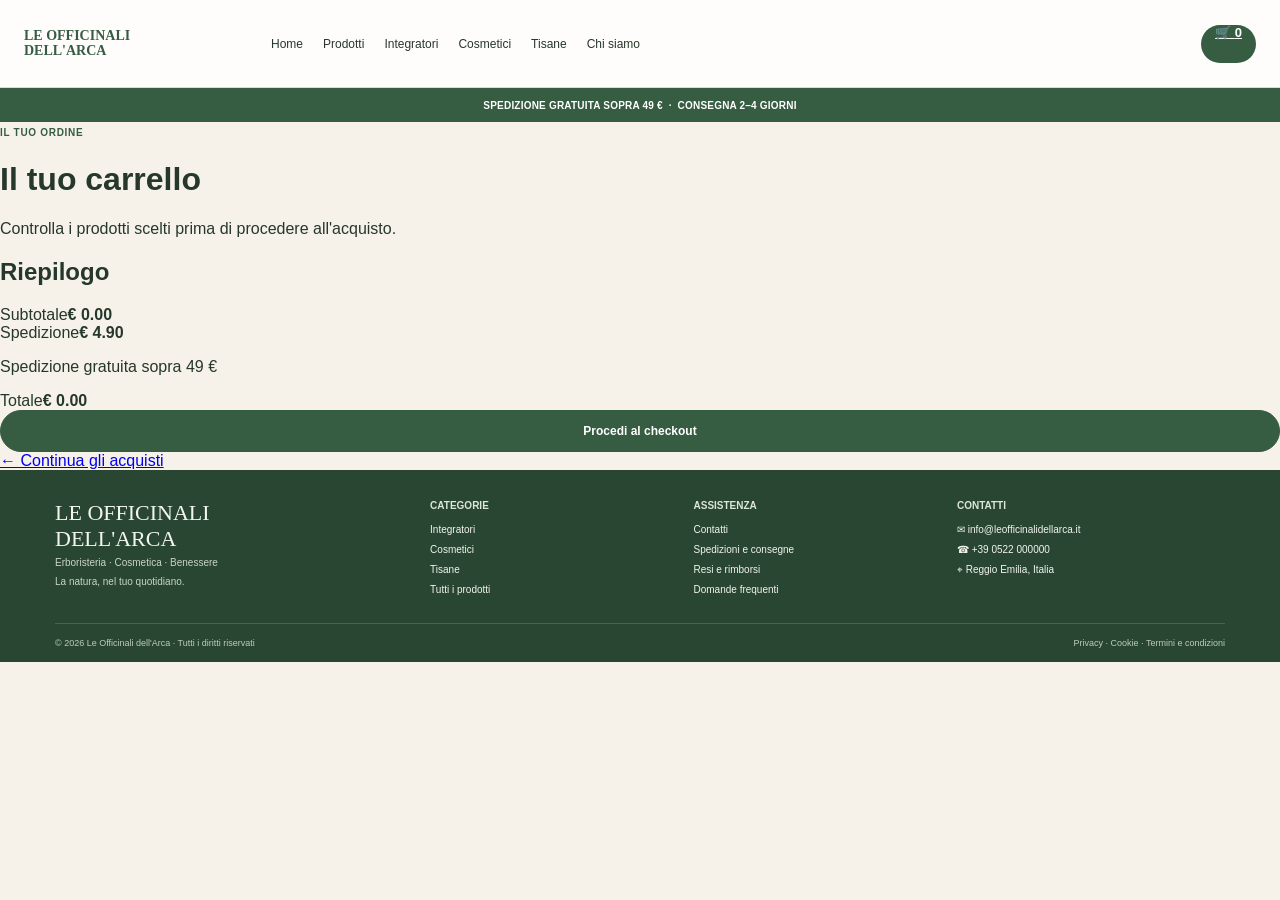
==== cart.html @ ec1d8c92 "Add files via upload" ====
<!DOCTYPE html>
<html lang="it">
<head>
<meta charset="UTF-8">
<meta name="viewport" content="width=device-width, initial-scale=1.0">
<title>Carrello | Le Officinali dell'Arca</title>
<link rel="stylesheet" href="css/style.css">
</head>
<body class="inner-page">
<header class="header">
  <a class="brand" href="index.html"><span>LE OFFICINALI<br>DELL'ARCA</span></a>
  <nav>
    <a href="index.html">Home</a><a href="index.html#prodotti">Prodotti</a>
    <a href="index.html#categorie">Integratori</a><a href="index.html#categorie">Cosmetici</a>
    <a href="index.html#categorie">Tisane</a><a href="index.html#chi-siamo">Chi siamo</a>
  </nav>
  <div class="header-actions">
    <a class="cart-btn" href="cart.html">🛒 <span id="cartCount">0</span></a>
  </div>
</header>
<div class="announcement">SPEDIZIONE GRATUITA SOPRA 49 € &nbsp;·&nbsp; CONSEGNA 2–4 GIORNI</div>

<main class="page-content">
  <div class="page-title">
    <span class="eyebrow">IL TUO ORDINE</span>
    <h1>Il tuo carrello</h1>
    <p>Controlla i prodotti scelti prima di procedere all'acquisto.</p>
  </div>

  <div class="cart-layout">
    <section class="cart-page-card">
      <div id="cartPageItems"></div>
      <div id="emptyCart" class="empty-state hidden">
        <div class="empty-icon">🛒</div>
        <h2>Il carrello è vuoto</h2>
        <p>Aggiungi qualche prodotto per iniziare il tuo ordine.</p>
        <a class="primary" href="index.html#prodotti">Scopri i prodotti</a>
      </div>
    </section>

    <aside class="summary-card">
      <h2>Riepilogo</h2>
      <div class="summary-line"><span>Subtotale</span><strong id="subtotal">€ 0.00</strong></div>
      <div class="summary-line"><span>Spedizione</span><strong id="shipping">€ 4.90</strong></div>
      <p class="free-shipping" id="freeShippingText">Spedizione gratuita sopra 49 €</p>
      <div class="summary-total"><span>Totale</span><strong id="cartTotal">€ 0.00</strong></div>
      <a id="checkoutLink" class="primary full" href="checkout.html">Procedi al checkout</a>
      <a class="continue-shopping" href="index.html#prodotti">← Continua gli acquisti</a>
    </aside>
  </div>
</main>

<footer>
  <div class="footer-main">
    <div class="footer-brand"><h3>LE OFFICINALI<br>DELL'ARCA</h3><span>Erboristeria · Cosmetica · Benessere</span><p>La natura, nel tuo quotidiano.</p></div>
    <div><h4>CATEGORIE</h4><a href="index.html#prodotti">Integratori</a><a href="index.html#prodotti">Cosmetici</a><a href="index.html#prodotti">Tisane</a><a href="index.html#prodotti">Tutti i prodotti</a></div>
    <div><h4>ASSISTENZA</h4><a>Contatti</a><a>Spedizioni e consegne</a><a>Resi e rimborsi</a><a>Domande frequenti</a></div>
    <div><h4>CONTATTI</h4><p>✉ info@leofficinalidellarca.it</p><p>☎ +39 0522 000000</p><p>⌖ Reggio Emilia, Italia</p></div>
  </div>
  <div class="footer-bottom"><span>© 2026 Le Officinali dell'Arca · Tutti i diritti riservati</span><span>Privacy · Cookie · Termini e condizioni</span></div>
</footer>
<script src="js/products.js"></script>
<script src="js/cart.js"></script>
</body>
</html>
---- css/style.css ----
*{box-sizing:border-box}html{scroll-behavior:smooth}body{margin:0;background:#F6F2E9;color:#26372B;font-family:"Segoe UI",Arial,sans-serif}.header{height:88px;background:#FFFDFC;border-bottom:1px solid #DDDCD3;display:flex;align-items:center;padding:0 24px;gap:18px;position:sticky;top:0;z-index:10}.brand{display:flex;align-items:center;text-decoration:none;color:#365C42;min-width:220px}.brand img{width:78px;height:58px;object-fit:contain}.brand span{font-family:Georgia,serif;font-weight:bold;font-size:14px;line-height:1.05}.header nav{display:flex;gap:2px;flex:1}.header nav a{padding:12px 9px;text-decoration:none;color:#26372B;font-size:12px;border-radius:8px}.header nav a:hover{background:#F0F2E8}.header-actions{display:flex;align-items:center;gap:5px}.header input{width:190px;height:36px;border:1px solid #DDDCD3;border-radius:8px;background:#FBFBF9;padding:0 12px}.icon-btn,.cart-btn{border:0;background:transparent;color:#365C42;height:38px;border-radius:20px;cursor:pointer;font-size:20px}.icon-btn:hover{background:#F0F2E8}.cart-btn{background:#365C42;color:white;padding:0 14px;font-size:13px;font-weight:bold}.announcement{height:34px;background:#365C42;color:#fff;display:flex;align-items:center;justify-content:center;font-size:10px;font-weight:700;letter-spacing:.2px}.hero{margin:18px;min-height:430px;background:#EEE5D4;display:grid;grid-template-columns:46% 54%;padding:32px 6.5%;gap:30px}.hero-copy{padding-top:10px}.eyebrow{font-size:10px;color:#365C42;font-weight:800;letter-spacing:.7px}.hero h1{font:52px/1.03 Georgia,serif;margin:10px 0 14px}.hero p{font-size:16px;color:#778078;line-height:1.5;max-width:500px}.hero-actions{display:flex;gap:10px;margin-top:20px}.primary,.secondary{display:inline-flex;align-items:center;justify-content:center;text-decoration:none;height:42px;padding:0 22px;border-radius:22px;font-size:12px;font-weight:bold;cursor:pointer}.primary{background:#365C42;color:#fff;border:1px solid #365C42}.secondary{background:transparent;color:#365C42;border:1px solid #365C42}.hero-panel{position:relative;height:370px;border-radius:28px;overflow:hidden;background:#DCE5D5}.botanical{position:absolute;inset:0;background:radial-gradient(circle at 20% 25%,#EEF2E5 0 15%,transparent 16%),radial-gradient(circle at 80% 30%,#C6D2B7 0 20%,transparent 21%),radial-gradient(circle at 40% 85%,#C8D5BB 0 22%,transparent 23%),linear-gradient(135deg,#DCE3CF,#C8D5BB);filter:saturate(.8)}.featured{position:absolute;width:285px;height:320px;background:#FFFDFC;border:1px solid #DDDCD3;border-radius:20px;right:11%;top:50%;transform:translateY(-50%);padding:10px;box-shadow:0 15px 35px #26372b18}.featured .product-art{height:205px;border-radius:14px;background:#F0F2E8;margin-bottom:10px}.featured strong,.featured b,.featured-label{display:block;margin:3px 6px}.featured-label{font-size:9px;color:#365C42;font-weight:bold}.featured strong{font-size:15px}.featured b{font-size:16px}.decor{position:absolute;color:#365C42}.d1{left:12%;top:14%;font-size:34px}.d2{left:12%;bottom:18%;font-size:24px}.product-art{position:relative;background:#EEF1E8}.product-art:before{content:"";position:absolute;left:50%;top:50%;transform:translate(-50%,-45%);width:95px;height:125px;background:#D2B06C;border-radius:18px 18px 30px 30px;box-shadow:0 12px 10px #26372b18}.art-dropper:after{content:"SIERO VISO";position:absolute;left:50%;top:53%;transform:translate(-50%,-50%);background:#F6F2E5;padding:12px 7px;font:13px Georgia,serif;color:#304A35}.section-box{background:#FFFDFC;border:1px solid #DDDCD3;border-radius:20px;margin:4px 50px;padding:13px 24px 18px}.section-box h2{font:16px Georgia,serif;margin:0 0 10px}.category-list{display:flex;gap:15px;flex-wrap:wrap}.category-list button{height:46px;min-width:145px;border:0;border-radius:23px;background:#F0F2E8;color:#365C42;font-weight:bold;cursor:pointer}.products-section{padding:16px 42px}.section-heading{display:flex;justify-content:space-between;align-items:end;padding:0 8px 8px}.section-heading h2{font:30px Georgia,serif;margin:0;display:inline}.section-heading span{font-size:11px;color:#778078;margin-left:15px}.text-btn{border:0;background:transparent;color:#365C42;cursor:pointer}.product-grid{display:grid;grid-template-columns:repeat(4,1fr);gap:12px}.product-card{background:#FFFDFC;border:1px solid #DDDCD3;border-radius:15px;padding:7px;overflow:hidden}.product-card .visual{height:132px;border-radius:11px;background:#F0F2E8;display:flex;align-items:center;justify-content:center;overflow:hidden}.mini-art{width:100px;height:110px;background:#C5A36C;border-radius:18px 18px 28px 28px;position:relative}.mini-art:after{content:"";position:absolute;background:#F3EBDD;left:15px;right:15px;top:35px;height:48px;border-radius:7px}.product-info{padding:8px 6px}.category{font-size:8px;color:#365C42;font-weight:bold}.product-name{font-size:14px;font-weight:bold;margin:4px 0}.desc{font-size:9px;color:#778078;min-height:28px}.rating{display:flex;justify-content:space-between;align-items:center;margin:5px 0;color:#B88A2B;font-size:10px}.rating span{color:#778078;font-size:8px}.price{color:#26372B;font-weight:bold}.add{width:100%;height:31px;border:0;border-radius:16px;background:#365C42;color:white;font-size:9px;font-weight:bold;cursor:pointer}.trust{margin:22px 50px 28px;background:#294632;border-radius:18px;padding:20px 35px;display:grid;grid-template-columns:repeat(4,1fr);gap:20px;color:white}.trust div{display:grid;grid-template-columns:28px 1fr;grid-template-rows:1fr 1fr;column-gap:10px}.trust i{grid-row:1/3;font-size:23px;font-style:normal}.trust strong{font-size:12px}.trust span{font-size:10px;color:#C9D5C7}.about{margin:0 50px 45px;background:#FFFDFC;border-radius:20px;padding:34px 40px}.about h2{font:28px Georgia,serif;color:#365C42;margin:10px 0}.about p{color:#778078;max-width:850px}footer{background:#294632;color:#F2F5EE}.footer-main{padding:30px 55px 22px;display:grid;grid-template-columns:1.5fr 1fr 1fr 1.2fr;gap:40px}.footer-brand h3{font:22px Georgia,serif;margin:0}.footer-main h4{font-size:10px;color:#DDE7D9;margin:0 0 10px}.footer-main a,.footer-main p{display:block;color:#F2F5EE;text-decoration:none;font-size:10px;line-height:1.7;margin:3px 0;cursor:pointer}.footer-brand span,.footer-brand p{font-size:10px;color:#C9D5C7}.footer-bottom{border-top:1px solid #49634F;margin:0 55px;padding:14px 0;display:flex;justify-content:space-between;font-size:9px;color:#BFCBBC}.modal{position:fixed;inset:0;background:#26372b66;z-index:30;display:flex;align-items:center;justify-content:center}.hidden{display:none}.modal-card{width:min(520px,90vw);max-height:80vh;overflow:auto;background:#FFFDFC;border-radius:20px;padding:28px;position:relative}.modal-card h2{font:28px Georgia,serif}.close{position:absolute;right:18px;top:12px;border:0;background:transparent;font-size:28px;cursor:pointer}.cart-row{display:flex;justify-content:space-between;padding:12px 0;border-bottom:1px solid #DDDCD3}.cart-total{display:flex;justify-content:space-between;margin:20px 0;font-size:18px}.full{width:100%}@media(max-width:1100px){.header nav{display:none}.product-grid{grid-template-columns:repeat(2,1fr)}.hero{grid-template-columns:1fr}.footer-main{grid-template-columns:repeat(2,1fr)}.trust{grid-template-columns:repeat(2,1fr)}}@media(max-width:650px){.header{padding:5px 10px}.brand{min-width:0}.brand span{display:none}.header-actions input{display:none}.hero{margin:8px;padding:28px 22px}.hero h1{font-size:42px}.hero-panel{height:330px}.featured{right:6%;width:240px}.section-box,.trust,.about{margin-left:12px;margin-right:12px}.products-section{padding:16px 12px}.product-grid{grid-template-columns:1fr}.trust{grid-template-columns:1fr}.footer-main{grid-template-columns:1fr;padding:30px 25px}.footer-bottom{margin:0 25px;display:block}.footer-bottom span{display:block;margin:5px 0}}
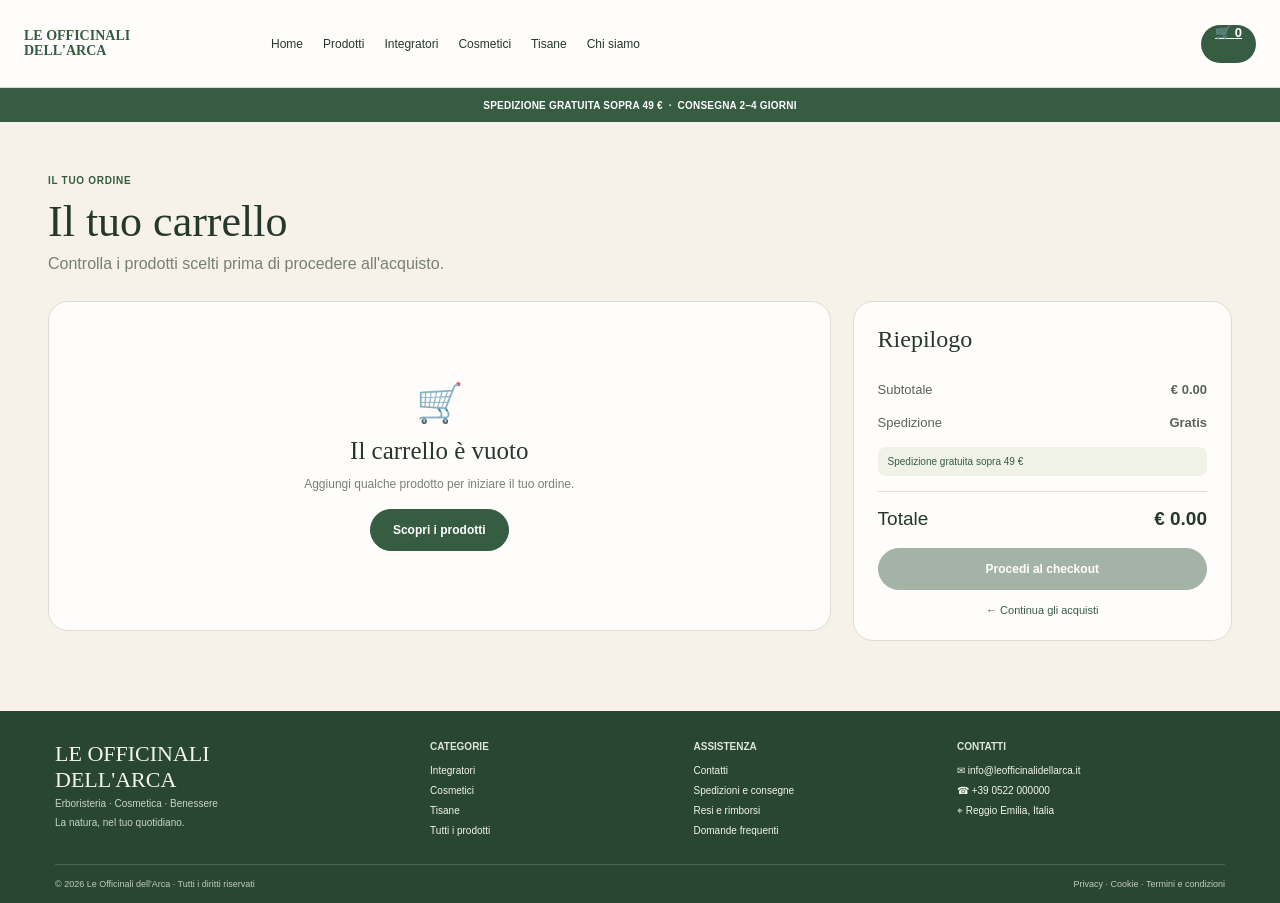
==== commit 17673a90: "Add files via upload" ====
--- a/cart.html
+++ b/cart.html
@@ -10,9 +10,9 @@
 <header class="header">
   <a class="brand" href="index.html"><span>LE OFFICINALI<br>DELL'ARCA</span></a>
   <nav>
-    <a href="index.html">Home</a><a href="index.html#prodotti">Prodotti</a>
-    <a href="index.html#categorie">Integratori</a><a href="index.html#categorie">Cosmetici</a>
-    <a href="index.html#categorie">Tisane</a><a href="index.html#chi-siamo">Chi siamo</a>
+    <a href="index.html">Home</a><a href="prodotti.html">Prodotti</a>
+    <a href="integratori.html">Integratori</a><a href="cosmetici.html">Cosmetici</a>
+    <a href="tisane.html">Tisane</a><a href="chi-siamo.html">Chi siamo</a>
   </nav>
   <div class="header-actions">
     <a class="cart-btn" href="cart.html">🛒 <span id="cartCount">0</span></a>
@@ -53,7 +53,7 @@
 <footer>
   <div class="footer-main">
     <div class="footer-brand"><h3>LE OFFICINALI<br>DELL'ARCA</h3><span>Erboristeria · Cosmetica · Benessere</span><p>La natura, nel tuo quotidiano.</p></div>
-    <div><h4>CATEGORIE</h4><a href="index.html#prodotti">Integratori</a><a href="index.html#prodotti">Cosmetici</a><a href="index.html#prodotti">Tisane</a><a href="index.html#prodotti">Tutti i prodotti</a></div>
+    <div><h4>CATEGORIE</h4><a href="integratori.html">Integratori</a><a href="cosmetici.html">Cosmetici</a><a href="tisane.html">Tisane</a><a href="prodotti.html">Tutti i prodotti</a></div>
     <div><h4>ASSISTENZA</h4><a>Contatti</a><a>Spedizioni e consegne</a><a>Resi e rimborsi</a><a>Domande frequenti</a></div>
     <div><h4>CONTATTI</h4><p>✉ info@leofficinalidellarca.it</p><p>☎ +39 0522 000000</p><p>⌖ Reggio Emilia, Italia</p></div>
   </div>
--- a/css/style.css
+++ b/css/style.css
@@ -1 +1,8 @@
 *{box-sizing:border-box}html{scroll-behavior:smooth}body{margin:0;background:#F6F2E9;color:#26372B;font-family:"Segoe UI",Arial,sans-serif}.header{height:88px;background:#FFFDFC;border-bottom:1px solid #DDDCD3;display:flex;align-items:center;padding:0 24px;gap:18px;position:sticky;top:0;z-index:10}.brand{display:flex;align-items:center;text-decoration:none;color:#365C42;min-width:220px}.brand img{width:78px;height:58px;object-fit:contain}.brand span{font-family:Georgia,serif;font-weight:bold;font-size:14px;line-height:1.05}.header nav{display:flex;gap:2px;flex:1}.header nav a{padding:12px 9px;text-decoration:none;color:#26372B;font-size:12px;border-radius:8px}.header nav a:hover{background:#F0F2E8}.header-actions{display:flex;align-items:center;gap:5px}.header input{width:190px;height:36px;border:1px solid #DDDCD3;border-radius:8px;background:#FBFBF9;padding:0 12px}.icon-btn,.cart-btn{border:0;background:transparent;color:#365C42;height:38px;border-radius:20px;cursor:pointer;font-size:20px}.icon-btn:hover{background:#F0F2E8}.cart-btn{background:#365C42;color:white;padding:0 14px;font-size:13px;font-weight:bold}.announcement{height:34px;background:#365C42;color:#fff;display:flex;align-items:center;justify-content:center;font-size:10px;font-weight:700;letter-spacing:.2px}.hero{margin:18px;min-height:430px;background:#EEE5D4;display:grid;grid-template-columns:46% 54%;padding:32px 6.5%;gap:30px}.hero-copy{padding-top:10px}.eyebrow{font-size:10px;color:#365C42;font-weight:800;letter-spacing:.7px}.hero h1{font:52px/1.03 Georgia,serif;margin:10px 0 14px}.hero p{font-size:16px;color:#778078;line-height:1.5;max-width:500px}.hero-actions{display:flex;gap:10px;margin-top:20px}.primary,.secondary{display:inline-flex;align-items:center;justify-content:center;text-decoration:none;height:42px;padding:0 22px;border-radius:22px;font-size:12px;font-weight:bold;cursor:pointer}.primary{background:#365C42;color:#fff;border:1px solid #365C42}.secondary{background:transparent;color:#365C42;border:1px solid #365C42}.hero-panel{position:relative;height:370px;border-radius:28px;overflow:hidden;background:#DCE5D5}.botanical{position:absolute;inset:0;background:radial-gradient(circle at 20% 25%,#EEF2E5 0 15%,transparent 16%),radial-gradient(circle at 80% 30%,#C6D2B7 0 20%,transparent 21%),radial-gradient(circle at 40% 85%,#C8D5BB 0 22%,transparent 23%),linear-gradient(135deg,#DCE3CF,#C8D5BB);filter:saturate(.8)}.featured{position:absolute;width:285px;height:320px;background:#FFFDFC;border:1px solid #DDDCD3;border-radius:20px;right:11%;top:50%;transform:translateY(-50%);padding:10px;box-shadow:0 15px 35px #26372b18}.featured .product-art{height:205px;border-radius:14px;background:#F0F2E8;margin-bottom:10px}.featured strong,.featured b,.featured-label{display:block;margin:3px 6px}.featured-label{font-size:9px;color:#365C42;font-weight:bold}.featured strong{font-size:15px}.featured b{font-size:16px}.decor{position:absolute;color:#365C42}.d1{left:12%;top:14%;font-size:34px}.d2{left:12%;bottom:18%;font-size:24px}.product-art{position:relative;background:#EEF1E8}.product-art:before{content:"";position:absolute;left:50%;top:50%;transform:translate(-50%,-45%);width:95px;height:125px;background:#D2B06C;border-radius:18px 18px 30px 30px;box-shadow:0 12px 10px #26372b18}.art-dropper:after{content:"SIERO VISO";position:absolute;left:50%;top:53%;transform:translate(-50%,-50%);background:#F6F2E5;padding:12px 7px;font:13px Georgia,serif;color:#304A35}.section-box{background:#FFFDFC;border:1px solid #DDDCD3;border-radius:20px;margin:4px 50px;padding:13px 24px 18px}.section-box h2{font:16px Georgia,serif;margin:0 0 10px}.category-list{display:flex;gap:15px;flex-wrap:wrap}.category-list button{height:46px;min-width:145px;border:0;border-radius:23px;background:#F0F2E8;color:#365C42;font-weight:bold;cursor:pointer}.products-section{padding:16px 42px}.section-heading{display:flex;justify-content:space-between;align-items:end;padding:0 8px 8px}.section-heading h2{font:30px Georgia,serif;margin:0;display:inline}.section-heading span{font-size:11px;color:#778078;margin-left:15px}.text-btn{border:0;background:transparent;color:#365C42;cursor:pointer}.product-grid{display:grid;grid-template-columns:repeat(4,1fr);gap:12px}.product-card{background:#FFFDFC;border:1px solid #DDDCD3;border-radius:15px;padding:7px;overflow:hidden}.product-card .visual{height:132px;border-radius:11px;background:#F0F2E8;display:flex;align-items:center;justify-content:center;overflow:hidden}.mini-art{width:100px;height:110px;background:#C5A36C;border-radius:18px 18px 28px 28px;position:relative}.mini-art:after{content:"";position:absolute;background:#F3EBDD;left:15px;right:15px;top:35px;height:48px;border-radius:7px}.product-info{padding:8px 6px}.category{font-size:8px;color:#365C42;font-weight:bold}.product-name{font-size:14px;font-weight:bold;margin:4px 0}.desc{font-size:9px;color:#778078;min-height:28px}.rating{display:flex;justify-content:space-between;align-items:center;margin:5px 0;color:#B88A2B;font-size:10px}.rating span{color:#778078;font-size:8px}.price{color:#26372B;font-weight:bold}.add{width:100%;height:31px;border:0;border-radius:16px;background:#365C42;color:white;font-size:9px;font-weight:bold;cursor:pointer}.trust{margin:22px 50px 28px;background:#294632;border-radius:18px;padding:20px 35px;display:grid;grid-template-columns:repeat(4,1fr);gap:20px;color:white}.trust div{display:grid;grid-template-columns:28px 1fr;grid-template-rows:1fr 1fr;column-gap:10px}.trust i{grid-row:1/3;font-size:23px;font-style:normal}.trust strong{font-size:12px}.trust span{font-size:10px;color:#C9D5C7}.about{margin:0 50px 45px;background:#FFFDFC;border-radius:20px;padding:34px 40px}.about h2{font:28px Georgia,serif;color:#365C42;margin:10px 0}.about p{color:#778078;max-width:850px}footer{background:#294632;color:#F2F5EE}.footer-main{padding:30px 55px 22px;display:grid;grid-template-columns:1.5fr 1fr 1fr 1.2fr;gap:40px}.footer-brand h3{font:22px Georgia,serif;margin:0}.footer-main h4{font-size:10px;color:#DDE7D9;margin:0 0 10px}.footer-main a,.footer-main p{display:block;color:#F2F5EE;text-decoration:none;font-size:10px;line-height:1.7;margin:3px 0;cursor:pointer}.footer-brand span,.footer-brand p{font-size:10px;color:#C9D5C7}.footer-bottom{border-top:1px solid #49634F;margin:0 55px;padding:14px 0;display:flex;justify-content:space-between;font-size:9px;color:#BFCBBC}.modal{position:fixed;inset:0;background:#26372b66;z-index:30;display:flex;align-items:center;justify-content:center}.hidden{display:none}.modal-card{width:min(520px,90vw);max-height:80vh;overflow:auto;background:#FFFDFC;border-radius:20px;padding:28px;position:relative}.modal-card h2{font:28px Georgia,serif}.close{position:absolute;right:18px;top:12px;border:0;background:transparent;font-size:28px;cursor:pointer}.cart-row{display:flex;justify-content:space-between;padding:12px 0;border-bottom:1px solid #DDDCD3}.cart-total{display:flex;justify-content:space-between;margin:20px 0;font-size:18px}.full{width:100%}@media(max-width:1100px){.header nav{display:none}.product-grid{grid-template-columns:repeat(2,1fr)}.hero{grid-template-columns:1fr}.footer-main{grid-template-columns:repeat(2,1fr)}.trust{grid-template-columns:repeat(2,1fr)}}@media(max-width:650px){.header{padding:5px 10px}.brand{min-width:0}.brand span{display:none}.header-actions input{display:none}.hero{margin:8px;padding:28px 22px}.hero h1{font-size:42px}.hero-panel{height:330px}.featured{right:6%;width:240px}.section-box,.trust,.about{margin-left:12px;margin-right:12px}.products-section{padding:16px 12px}.product-grid{grid-template-columns:1fr}.trust{grid-template-columns:1fr}.footer-main{grid-template-columns:1fr;padding:30px 25px}.footer-bottom{margin:0 25px;display:block}.footer-bottom span{display:block;margin:5px 0}}
+
+/* Pagine carrello e checkout */
+.inner-page{background:#F6F2E9;min-height:100vh}.page-content{max-width:1240px;margin:0 auto;padding:48px 28px 70px}.page-title{margin-bottom:28px}.page-title h1{font:44px Georgia,serif;margin:8px 0}.page-title p{color:#778078;margin:0;max-width:720px}.cart-layout,.checkout-layout{display:grid;grid-template-columns:minmax(0,1.65fr) minmax(300px,.8fr);gap:22px;align-items:start}.cart-page-card,.checkout-card,.summary-card{background:#FFFDFC;border:1px solid #DDDCD3;border-radius:20px;padding:24px}.cart-page-row{display:grid;grid-template-columns:105px minmax(180px,1fr) auto auto auto;gap:18px;align-items:center;padding:16px 0;border-bottom:1px solid #DDDCD3}.cart-page-row:last-child{border-bottom:0}.cart-product-art{height:105px;border-radius:14px;background:#F0F2E8;display:flex;align-items:center;justify-content:center}.cart-product-art .mini-art{transform:scale(.72)}.cart-product-info h3{margin:4px 0;font-size:17px}.cart-product-info p{font-size:11px;color:#778078;margin:4px 0 8px}.quantity-control{display:flex;align-items:center;border:1px solid #DDDCD3;border-radius:18px;overflow:hidden}.quantity-control button{width:32px;height:32px;border:0;background:#F0F2E8;color:#365C42;font-size:18px;cursor:pointer}.quantity-control span{width:34px;text-align:center;font-size:12px}.row-total{font-size:14px;white-space:nowrap}.remove-item{border:0;background:transparent;color:#8B6D66;font-size:23px;cursor:pointer}.summary-card{position:sticky;top:110px}.summary-card h2{font:24px Georgia,serif;margin:0 0 20px}.summary-line{display:flex;justify-content:space-between;padding:9px 0;color:#59645C;font-size:13px}.free-shipping{font-size:10px;color:#365C42;background:#F0F2E8;border-radius:8px;padding:9px 10px;margin:8px 0 15px}.summary-total{display:flex;justify-content:space-between;border-top:1px solid #DDDCD3;padding-top:16px;margin:10px 0 18px;font-size:19px}.continue-shopping{display:block;text-align:center;color:#365C42;text-decoration:none;font-size:11px;margin-top:14px}.empty-state{text-align:center;padding:55px 20px}.empty-icon{font-size:38px}.empty-state h2{font:25px Georgia,serif;margin:12px 0 6px}.empty-state p{color:#778078;font-size:12px;margin-bottom:18px}.disabled{opacity:.45;pointer-events:none}.form-section{padding-bottom:24px;margin-bottom:24px;border-bottom:1px solid #DDDCD3}.form-section h2{font:20px Georgia,serif;margin:0 0 16px}.form-grid{display:grid;grid-template-columns:1fr 1fr;gap:14px}.form-grid label{font-size:11px;color:#59645C;font-weight:600}.form-grid label.wide{grid-column:1/-1}.form-grid input{display:block;width:100%;height:43px;margin-top:6px;border:1px solid #DDDCD3;border-radius:10px;background:#FBFBF9;padding:0 12px;color:#26372B;outline:none}.form-grid input:focus{border-color:#365C42;box-shadow:0 0 0 3px #365C4212}.payment-demo{display:flex;gap:14px;align-items:flex-start;background:#F0F2E8;border-radius:12px;padding:14px}.payment-demo>span{font-size:25px}.payment-demo strong{font-size:13px}.payment-demo p{font-size:10px;color:#778078;margin:5px 0 0;line-height:1.5}.checkbox-label{display:flex;align-items:center;gap:8px;font-size:11px;color:#59645C;margin-bottom:18px}.checkout-submit{border:0;font-family:inherit}.checkout-item{display:flex;justify-content:space-between;gap:12px;padding:9px 0;border-bottom:1px solid #DDDCD3;font-size:11px}.muted{font-size:11px;color:#778078;line-height:1.5}.muted a{color:#365C42}.summary-card .full{width:100%}@media(max-width:900px){.cart-layout,.checkout-layout{grid-template-columns:1fr}.summary-card{position:static}.cart-page-row{grid-template-columns:85px 1fr auto;gap:12px}.quantity-control{grid-column:2}.row-total{grid-column:3;grid-row:2}.remove-item{grid-column:3;grid-row:1}.cart-product-art{height:85px}}@media(max-width:600px){.page-content{padding:30px 12px 50px}.page-title h1{font-size:36px}.cart-page-card,.checkout-card,.summary-card{padding:17px}.cart-page-row{grid-template-columns:70px 1fr auto}.cart-product-art{height:70px}.cart-product-art .mini-art{transform:scale(.52)}.cart-product-info h3{font-size:14px}.cart-product-info p{font-size:9px}.quantity-control{grid-column:2;grid-row:2}.row-total{grid-column:3;grid-row:2}.form-grid{grid-template-columns:1fr}.form-grid label.wide{grid-column:auto}}
+
+/* Pagine categorie e Chi siamo */
+.header nav a.active{color:#365C42;font-weight:700;background:#F0F2E8;border-radius:8px;padding:10px 12px}
+.category-page .page-content{padding-bottom:80px}.category-grid{margin-top:8px}.category-page .product-card{min-height:100%}.added-message{position:fixed;right:28px;bottom:28px;background:#294632;color:#fff;padding:12px 18px;border-radius:12px;font-size:12px;box-shadow:0 10px 30px #26372b22;transform:translateY(20px);opacity:0;pointer-events:none;transition:.25s;z-index:50}.added-message.show{transform:translateY(0);opacity:1}.about-hero{display:grid;grid-template-columns:1.3fr .8fr;gap:28px;align-items:stretch;background:#FFFDFC;border:1px solid #DDDCD3;border-radius:22px;padding:42px;margin-bottom:24px}.about-hero h1{font:52px Georgia,serif;color:#365C42;line-height:1.03;margin:12px 0 18px}.about-hero p{color:#778078;max-width:650px;line-height:1.7}.about-art{min-height:320px;border-radius:18px;background:linear-gradient(145deg,#DCE5D5,#C8D5BB);display:flex;align-items:center;justify-content:center;flex-direction:column;color:#365C42;text-align:center}.about-art span{font-size:72px}.about-art strong{font:28px Georgia,serif}.about-story{display:grid;grid-template-columns:1fr 1.3fr;gap:35px;background:#F0F2E8;border-radius:20px;padding:35px 40px;margin-bottom:24px}.about-story h2{font:30px Georgia,serif;color:#365C42;margin:10px 0}.about-story p{color:#59645C;line-height:1.8;margin:0}.about-trust{margin:0}.about-page .page-content{padding-top:45px}@media(max-width:800px){.about-hero,.about-story{grid-template-columns:1fr}.about-hero h1{font-size:42px}.about-art{min-height:230px}}
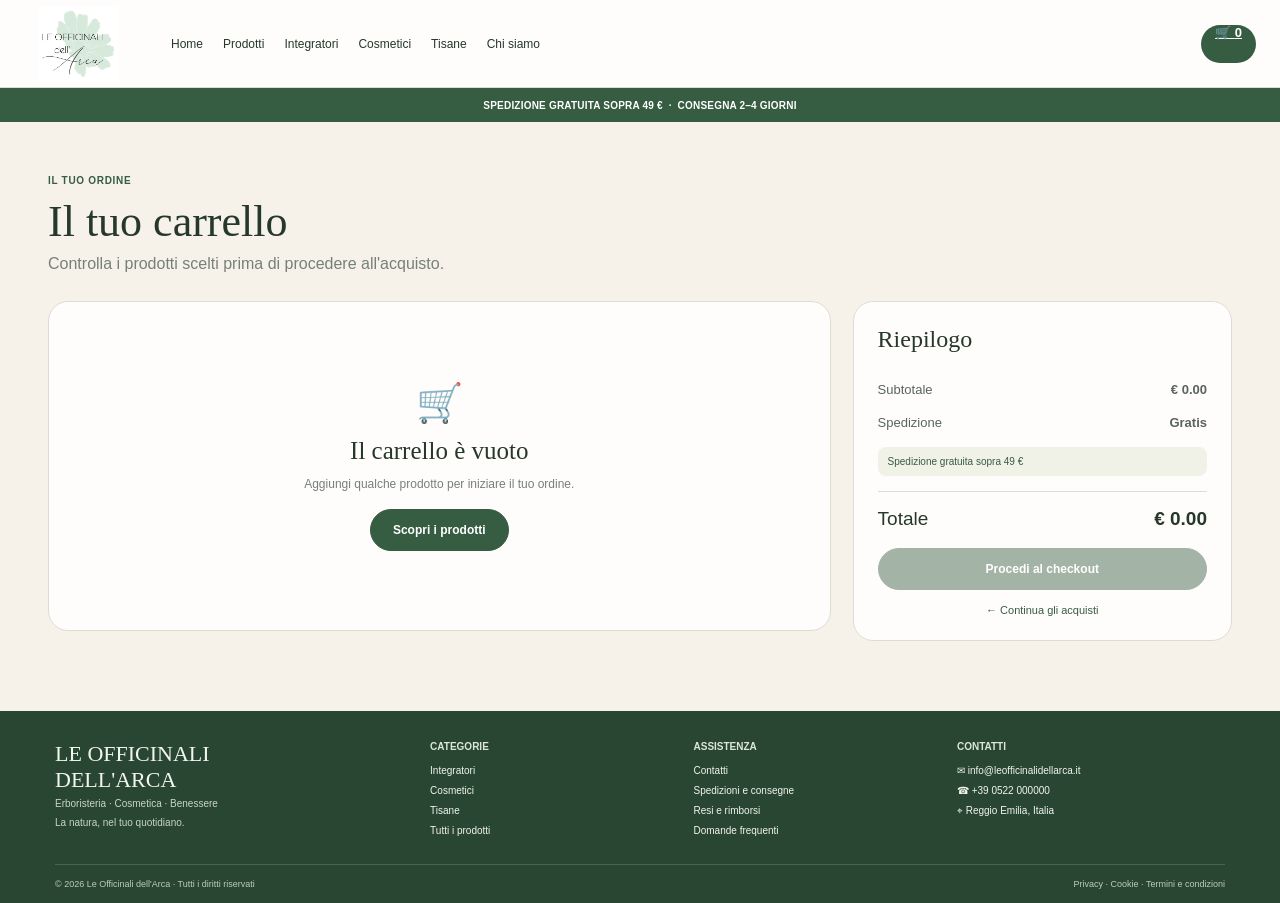
==== commit bb5b0ced: "Add files via upload" ====
--- a/cart.html
+++ b/cart.html
@@ -5,10 +5,11 @@
 <meta name="viewport" content="width=device-width, initial-scale=1.0">
 <title>Carrello | Le Officinali dell'Arca</title>
 <link rel="stylesheet" href="css/style.css">
+<link rel="icon" type="image/png" href="assets/logo.png">
 </head>
 <body class="inner-page">
 <header class="header">
-  <a class="brand" href="index.html"><span>LE OFFICINALI<br>DELL'ARCA</span></a>
+  <a class="brand" href="index.html"><img src="assets/logo.png" alt="Le Officinali dell'Arca"></a>
   <nav>
     <a href="index.html">Home</a><a href="prodotti.html">Prodotti</a>
     <a href="integratori.html">Integratori</a><a href="cosmetici.html">Cosmetici</a>
--- a/css/style.css
+++ b/css/style.css
@@ -1,4 +1,4 @@
-*{box-sizing:border-box}html{scroll-behavior:smooth}body{margin:0;background:#F6F2E9;color:#26372B;font-family:"Segoe UI",Arial,sans-serif}.header{height:88px;background:#FFFDFC;border-bottom:1px solid #DDDCD3;display:flex;align-items:center;padding:0 24px;gap:18px;position:sticky;top:0;z-index:10}.brand{display:flex;align-items:center;text-decoration:none;color:#365C42;min-width:220px}.brand img{width:78px;height:58px;object-fit:contain}.brand span{font-family:Georgia,serif;font-weight:bold;font-size:14px;line-height:1.05}.header nav{display:flex;gap:2px;flex:1}.header nav a{padding:12px 9px;text-decoration:none;color:#26372B;font-size:12px;border-radius:8px}.header nav a:hover{background:#F0F2E8}.header-actions{display:flex;align-items:center;gap:5px}.header input{width:190px;height:36px;border:1px solid #DDDCD3;border-radius:8px;background:#FBFBF9;padding:0 12px}.icon-btn,.cart-btn{border:0;background:transparent;color:#365C42;height:38px;border-radius:20px;cursor:pointer;font-size:20px}.icon-btn:hover{background:#F0F2E8}.cart-btn{background:#365C42;color:white;padding:0 14px;font-size:13px;font-weight:bold}.announcement{height:34px;background:#365C42;color:#fff;display:flex;align-items:center;justify-content:center;font-size:10px;font-weight:700;letter-spacing:.2px}.hero{margin:18px;min-height:430px;background:#EEE5D4;display:grid;grid-template-columns:46% 54%;padding:32px 6.5%;gap:30px}.hero-copy{padding-top:10px}.eyebrow{font-size:10px;color:#365C42;font-weight:800;letter-spacing:.7px}.hero h1{font:52px/1.03 Georgia,serif;margin:10px 0 14px}.hero p{font-size:16px;color:#778078;line-height:1.5;max-width:500px}.hero-actions{display:flex;gap:10px;margin-top:20px}.primary,.secondary{display:inline-flex;align-items:center;justify-content:center;text-decoration:none;height:42px;padding:0 22px;border-radius:22px;font-size:12px;font-weight:bold;cursor:pointer}.primary{background:#365C42;color:#fff;border:1px solid #365C42}.secondary{background:transparent;color:#365C42;border:1px solid #365C42}.hero-panel{position:relative;height:370px;border-radius:28px;overflow:hidden;background:#DCE5D5}.botanical{position:absolute;inset:0;background:radial-gradient(circle at 20% 25%,#EEF2E5 0 15%,transparent 16%),radial-gradient(circle at 80% 30%,#C6D2B7 0 20%,transparent 21%),radial-gradient(circle at 40% 85%,#C8D5BB 0 22%,transparent 23%),linear-gradient(135deg,#DCE3CF,#C8D5BB);filter:saturate(.8)}.featured{position:absolute;width:285px;height:320px;background:#FFFDFC;border:1px solid #DDDCD3;border-radius:20px;right:11%;top:50%;transform:translateY(-50%);padding:10px;box-shadow:0 15px 35px #26372b18}.featured .product-art{height:205px;border-radius:14px;background:#F0F2E8;margin-bottom:10px}.featured strong,.featured b,.featured-label{display:block;margin:3px 6px}.featured-label{font-size:9px;color:#365C42;font-weight:bold}.featured strong{font-size:15px}.featured b{font-size:16px}.decor{position:absolute;color:#365C42}.d1{left:12%;top:14%;font-size:34px}.d2{left:12%;bottom:18%;font-size:24px}.product-art{position:relative;background:#EEF1E8}.product-art:before{content:"";position:absolute;left:50%;top:50%;transform:translate(-50%,-45%);width:95px;height:125px;background:#D2B06C;border-radius:18px 18px 30px 30px;box-shadow:0 12px 10px #26372b18}.art-dropper:after{content:"SIERO VISO";position:absolute;left:50%;top:53%;transform:translate(-50%,-50%);background:#F6F2E5;padding:12px 7px;font:13px Georgia,serif;color:#304A35}.section-box{background:#FFFDFC;border:1px solid #DDDCD3;border-radius:20px;margin:4px 50px;padding:13px 24px 18px}.section-box h2{font:16px Georgia,serif;margin:0 0 10px}.category-list{display:flex;gap:15px;flex-wrap:wrap}.category-list button{height:46px;min-width:145px;border:0;border-radius:23px;background:#F0F2E8;color:#365C42;font-weight:bold;cursor:pointer}.products-section{padding:16px 42px}.section-heading{display:flex;justify-content:space-between;align-items:end;padding:0 8px 8px}.section-heading h2{font:30px Georgia,serif;margin:0;display:inline}.section-heading span{font-size:11px;color:#778078;margin-left:15px}.text-btn{border:0;background:transparent;color:#365C42;cursor:pointer}.product-grid{display:grid;grid-template-columns:repeat(4,1fr);gap:12px}.product-card{background:#FFFDFC;border:1px solid #DDDCD3;border-radius:15px;padding:7px;overflow:hidden}.product-card .visual{height:132px;border-radius:11px;background:#F0F2E8;display:flex;align-items:center;justify-content:center;overflow:hidden}.mini-art{width:100px;height:110px;background:#C5A36C;border-radius:18px 18px 28px 28px;position:relative}.mini-art:after{content:"";position:absolute;background:#F3EBDD;left:15px;right:15px;top:35px;height:48px;border-radius:7px}.product-info{padding:8px 6px}.category{font-size:8px;color:#365C42;font-weight:bold}.product-name{font-size:14px;font-weight:bold;margin:4px 0}.desc{font-size:9px;color:#778078;min-height:28px}.rating{display:flex;justify-content:space-between;align-items:center;margin:5px 0;color:#B88A2B;font-size:10px}.rating span{color:#778078;font-size:8px}.price{color:#26372B;font-weight:bold}.add{width:100%;height:31px;border:0;border-radius:16px;background:#365C42;color:white;font-size:9px;font-weight:bold;cursor:pointer}.trust{margin:22px 50px 28px;background:#294632;border-radius:18px;padding:20px 35px;display:grid;grid-template-columns:repeat(4,1fr);gap:20px;color:white}.trust div{display:grid;grid-template-columns:28px 1fr;grid-template-rows:1fr 1fr;column-gap:10px}.trust i{grid-row:1/3;font-size:23px;font-style:normal}.trust strong{font-size:12px}.trust span{font-size:10px;color:#C9D5C7}.about{margin:0 50px 45px;background:#FFFDFC;border-radius:20px;padding:34px 40px}.about h2{font:28px Georgia,serif;color:#365C42;margin:10px 0}.about p{color:#778078;max-width:850px}footer{background:#294632;color:#F2F5EE}.footer-main{padding:30px 55px 22px;display:grid;grid-template-columns:1.5fr 1fr 1fr 1.2fr;gap:40px}.footer-brand h3{font:22px Georgia,serif;margin:0}.footer-main h4{font-size:10px;color:#DDE7D9;margin:0 0 10px}.footer-main a,.footer-main p{display:block;color:#F2F5EE;text-decoration:none;font-size:10px;line-height:1.7;margin:3px 0;cursor:pointer}.footer-brand span,.footer-brand p{font-size:10px;color:#C9D5C7}.footer-bottom{border-top:1px solid #49634F;margin:0 55px;padding:14px 0;display:flex;justify-content:space-between;font-size:9px;color:#BFCBBC}.modal{position:fixed;inset:0;background:#26372b66;z-index:30;display:flex;align-items:center;justify-content:center}.hidden{display:none}.modal-card{width:min(520px,90vw);max-height:80vh;overflow:auto;background:#FFFDFC;border-radius:20px;padding:28px;position:relative}.modal-card h2{font:28px Georgia,serif}.close{position:absolute;right:18px;top:12px;border:0;background:transparent;font-size:28px;cursor:pointer}.cart-row{display:flex;justify-content:space-between;padding:12px 0;border-bottom:1px solid #DDDCD3}.cart-total{display:flex;justify-content:space-between;margin:20px 0;font-size:18px}.full{width:100%}@media(max-width:1100px){.header nav{display:none}.product-grid{grid-template-columns:repeat(2,1fr)}.hero{grid-template-columns:1fr}.footer-main{grid-template-columns:repeat(2,1fr)}.trust{grid-template-columns:repeat(2,1fr)}}@media(max-width:650px){.header{padding:5px 10px}.brand{min-width:0}.brand span{display:none}.header-actions input{display:none}.hero{margin:8px;padding:28px 22px}.hero h1{font-size:42px}.hero-panel{height:330px}.featured{right:6%;width:240px}.section-box,.trust,.about{margin-left:12px;margin-right:12px}.products-section{padding:16px 12px}.product-grid{grid-template-columns:1fr}.trust{grid-template-columns:1fr}.footer-main{grid-template-columns:1fr;padding:30px 25px}.footer-bottom{margin:0 25px;display:block}.footer-bottom span{display:block;margin:5px 0}}
+*{box-sizing:border-box}html{scroll-behavior:smooth}body{margin:0;background:#F6F2E9;color:#26372B;font-family:"Segoe UI",Arial,sans-serif}.header{height:88px;background:#FFFDFC;border-bottom:1px solid #DDDCD3;display:flex;align-items:center;padding:0 24px;gap:18px;position:sticky;top:0;z-index:10}.brand{display:flex;align-items:center;text-decoration:none;color:#365C42;min-width:120px;height:82px;overflow:hidden}.brand img{width:108px;height:76px;object-fit:contain;display:block}.brand span{font-family:Georgia,serif;font-weight:bold;font-size:14px;line-height:1.05}.header nav{display:flex;gap:2px;flex:1}.header nav a{padding:12px 9px;text-decoration:none;color:#26372B;font-size:12px;border-radius:8px}.header nav a:hover{background:#F0F2E8}.header-actions{display:flex;align-items:center;gap:5px}.header input{width:190px;height:36px;border:1px solid #DDDCD3;border-radius:8px;background:#FBFBF9;padding:0 12px}.icon-btn,.cart-btn{border:0;background:transparent;color:#365C42;height:38px;border-radius:20px;cursor:pointer;font-size:20px}.icon-btn:hover{background:#F0F2E8}.cart-btn{background:#365C42;color:white;padding:0 14px;font-size:13px;font-weight:bold}.announcement{height:34px;background:#365C42;color:#fff;display:flex;align-items:center;justify-content:center;font-size:10px;font-weight:700;letter-spacing:.2px}.hero{margin:18px;min-height:430px;background:#EEE5D4;display:grid;grid-template-columns:46% 54%;padding:32px 6.5%;gap:30px}.hero-copy{padding-top:10px}.eyebrow{font-size:10px;color:#365C42;font-weight:800;letter-spacing:.7px}.hero h1{font:52px/1.03 Georgia,serif;margin:10px 0 14px}.hero p{font-size:16px;color:#778078;line-height:1.5;max-width:500px}.hero-actions{display:flex;gap:10px;margin-top:20px}.primary,.secondary{display:inline-flex;align-items:center;justify-content:center;text-decoration:none;height:42px;padding:0 22px;border-radius:22px;font-size:12px;font-weight:bold;cursor:pointer}.primary{background:#365C42;color:#fff;border:1px solid #365C42}.secondary{background:transparent;color:#365C42;border:1px solid #365C42}.hero-panel{position:relative;height:370px;border-radius:28px;overflow:hidden;background:#DCE5D5}.botanical{position:absolute;inset:0;background:radial-gradient(circle at 20% 25%,#EEF2E5 0 15%,transparent 16%),radial-gradient(circle at 80% 30%,#C6D2B7 0 20%,transparent 21%),radial-gradient(circle at 40% 85%,#C8D5BB 0 22%,transparent 23%),linear-gradient(135deg,#DCE3CF,#C8D5BB);filter:saturate(.8)}.featured{position:absolute;width:285px;height:320px;background:#FFFDFC;border:1px solid #DDDCD3;border-radius:20px;right:11%;top:50%;transform:translateY(-50%);padding:10px;box-shadow:0 15px 35px #26372b18}.featured .product-art{height:205px;border-radius:14px;background:#F0F2E8;margin-bottom:10px}.featured strong,.featured b,.featured-label{display:block;margin:3px 6px}.featured-label{font-size:9px;color:#365C42;font-weight:bold}.featured strong{font-size:15px}.featured b{font-size:16px}.decor{position:absolute;color:#365C42}.d1{left:12%;top:14%;font-size:34px}.d2{left:12%;bottom:18%;font-size:24px}.product-art{position:relative;background:#EEF1E8}.product-art:before{content:"";position:absolute;left:50%;top:50%;transform:translate(-50%,-45%);width:95px;height:125px;background:#D2B06C;border-radius:18px 18px 30px 30px;box-shadow:0 12px 10px #26372b18}.art-dropper:after{content:"SIERO VISO";position:absolute;left:50%;top:53%;transform:translate(-50%,-50%);background:#F6F2E5;padding:12px 7px;font:13px Georgia,serif;color:#304A35}.section-box{background:#FFFDFC;border:1px solid #DDDCD3;border-radius:20px;margin:4px 50px;padding:13px 24px 18px}.section-box h2{font:16px Georgia,serif;margin:0 0 10px}.category-list{display:flex;gap:15px;flex-wrap:wrap}.category-list button{height:46px;min-width:145px;border:0;border-radius:23px;background:#F0F2E8;color:#365C42;font-weight:bold;cursor:pointer}.products-section{padding:16px 42px}.section-heading{display:flex;justify-content:space-between;align-items:end;padding:0 8px 8px}.section-heading h2{font:30px Georgia,serif;margin:0;display:inline}.section-heading span{font-size:11px;color:#778078;margin-left:15px}.text-btn{border:0;background:transparent;color:#365C42;cursor:pointer}.product-grid{display:grid;grid-template-columns:repeat(4,1fr);gap:12px}.product-card{background:#FFFDFC;border:1px solid #DDDCD3;border-radius:15px;padding:7px;overflow:hidden}.product-card .visual{height:132px;border-radius:11px;background:#F0F2E8;display:flex;align-items:center;justify-content:center;overflow:hidden}.mini-art{width:100px;height:110px;background:#C5A36C;border-radius:18px 18px 28px 28px;position:relative}.mini-art:after{content:"";position:absolute;background:#F3EBDD;left:15px;right:15px;top:35px;height:48px;border-radius:7px}.product-info{padding:8px 6px}.category{font-size:8px;color:#365C42;font-weight:bold}.product-name{font-size:14px;font-weight:bold;margin:4px 0}.desc{font-size:9px;color:#778078;min-height:28px}.rating{display:flex;justify-content:space-between;align-items:center;margin:5px 0;color:#B88A2B;font-size:10px}.rating span{color:#778078;font-size:8px}.price{color:#26372B;font-weight:bold}.add{width:100%;height:31px;border:0;border-radius:16px;background:#365C42;color:white;font-size:9px;font-weight:bold;cursor:pointer}.trust{margin:22px 50px 28px;background:#294632;border-radius:18px;padding:20px 35px;display:grid;grid-template-columns:repeat(4,1fr);gap:20px;color:white}.trust div{display:grid;grid-template-columns:28px 1fr;grid-template-rows:1fr 1fr;column-gap:10px}.trust i{grid-row:1/3;font-size:23px;font-style:normal}.trust strong{font-size:12px}.trust span{font-size:10px;color:#C9D5C7}.about{margin:0 50px 45px;background:#FFFDFC;border-radius:20px;padding:34px 40px}.about h2{font:28px Georgia,serif;color:#365C42;margin:10px 0}.about p{color:#778078;max-width:850px}footer{background:#294632;color:#F2F5EE}.footer-main{padding:30px 55px 22px;display:grid;grid-template-columns:1.5fr 1fr 1fr 1.2fr;gap:40px}.footer-brand h3{font:22px Georgia,serif;margin:0}.footer-main h4{font-size:10px;color:#DDE7D9;margin:0 0 10px}.footer-main a,.footer-main p{display:block;color:#F2F5EE;text-decoration:none;font-size:10px;line-height:1.7;margin:3px 0;cursor:pointer}.footer-brand span,.footer-brand p{font-size:10px;color:#C9D5C7}.footer-bottom{border-top:1px solid #49634F;margin:0 55px;padding:14px 0;display:flex;justify-content:space-between;font-size:9px;color:#BFCBBC}.modal{position:fixed;inset:0;background:#26372b66;z-index:30;display:flex;align-items:center;justify-content:center}.hidden{display:none}.modal-card{width:min(520px,90vw);max-height:80vh;overflow:auto;background:#FFFDFC;border-radius:20px;padding:28px;position:relative}.modal-card h2{font:28px Georgia,serif}.close{position:absolute;right:18px;top:12px;border:0;background:transparent;font-size:28px;cursor:pointer}.cart-row{display:flex;justify-content:space-between;padding:12px 0;border-bottom:1px solid #DDDCD3}.cart-total{display:flex;justify-content:space-between;margin:20px 0;font-size:18px}.full{width:100%}@media(max-width:1100px){.header nav{display:none}.product-grid{grid-template-columns:repeat(2,1fr)}.hero{grid-template-columns:1fr}.footer-main{grid-template-columns:repeat(2,1fr)}.trust{grid-template-columns:repeat(2,1fr)}}@media(max-width:650px){.header{padding:5px 10px}.brand{min-width:86px;width:86px}.brand img{width:82px;height:68px}.brand span{display:none}.header-actions input{display:none}.hero{margin:8px;padding:28px 22px}.hero h1{font-size:42px}.hero-panel{height:330px}.featured{right:6%;width:240px}.section-box,.trust,.about{margin-left:12px;margin-right:12px}.products-section{padding:16px 12px}.product-grid{grid-template-columns:1fr}.trust{grid-template-columns:1fr}.footer-main{grid-template-columns:1fr;padding:30px 25px}.footer-bottom{margin:0 25px;display:block}.footer-bottom span{display:block;margin:5px 0}}
 
 /* Pagine carrello e checkout */
 .inner-page{background:#F6F2E9;min-height:100vh}.page-content{max-width:1240px;margin:0 auto;padding:48px 28px 70px}.page-title{margin-bottom:28px}.page-title h1{font:44px Georgia,serif;margin:8px 0}.page-title p{color:#778078;margin:0;max-width:720px}.cart-layout,.checkout-layout{display:grid;grid-template-columns:minmax(0,1.65fr) minmax(300px,.8fr);gap:22px;align-items:start}.cart-page-card,.checkout-card,.summary-card{background:#FFFDFC;border:1px solid #DDDCD3;border-radius:20px;padding:24px}.cart-page-row{display:grid;grid-template-columns:105px minmax(180px,1fr) auto auto auto;gap:18px;align-items:center;padding:16px 0;border-bottom:1px solid #DDDCD3}.cart-page-row:last-child{border-bottom:0}.cart-product-art{height:105px;border-radius:14px;background:#F0F2E8;display:flex;align-items:center;justify-content:center}.cart-product-art .mini-art{transform:scale(.72)}.cart-product-info h3{margin:4px 0;font-size:17px}.cart-product-info p{font-size:11px;color:#778078;margin:4px 0 8px}.quantity-control{display:flex;align-items:center;border:1px solid #DDDCD3;border-radius:18px;overflow:hidden}.quantity-control button{width:32px;height:32px;border:0;background:#F0F2E8;color:#365C42;font-size:18px;cursor:pointer}.quantity-control span{width:34px;text-align:center;font-size:12px}.row-total{font-size:14px;white-space:nowrap}.remove-item{border:0;background:transparent;color:#8B6D66;font-size:23px;cursor:pointer}.summary-card{position:sticky;top:110px}.summary-card h2{font:24px Georgia,serif;margin:0 0 20px}.summary-line{display:flex;justify-content:space-between;padding:9px 0;color:#59645C;font-size:13px}.free-shipping{font-size:10px;color:#365C42;background:#F0F2E8;border-radius:8px;padding:9px 10px;margin:8px 0 15px}.summary-total{display:flex;justify-content:space-between;border-top:1px solid #DDDCD3;padding-top:16px;margin:10px 0 18px;font-size:19px}.continue-shopping{display:block;text-align:center;color:#365C42;text-decoration:none;font-size:11px;margin-top:14px}.empty-state{text-align:center;padding:55px 20px}.empty-icon{font-size:38px}.empty-state h2{font:25px Georgia,serif;margin:12px 0 6px}.empty-state p{color:#778078;font-size:12px;margin-bottom:18px}.disabled{opacity:.45;pointer-events:none}.form-section{padding-bottom:24px;margin-bottom:24px;border-bottom:1px solid #DDDCD3}.form-section h2{font:20px Georgia,serif;margin:0 0 16px}.form-grid{display:grid;grid-template-columns:1fr 1fr;gap:14px}.form-grid label{font-size:11px;color:#59645C;font-weight:600}.form-grid label.wide{grid-column:1/-1}.form-grid input{display:block;width:100%;height:43px;margin-top:6px;border:1px solid #DDDCD3;border-radius:10px;background:#FBFBF9;padding:0 12px;color:#26372B;outline:none}.form-grid input:focus{border-color:#365C42;box-shadow:0 0 0 3px #365C4212}.payment-demo{display:flex;gap:14px;align-items:flex-start;background:#F0F2E8;border-radius:12px;padding:14px}.payment-demo>span{font-size:25px}.payment-demo strong{font-size:13px}.payment-demo p{font-size:10px;color:#778078;margin:5px 0 0;line-height:1.5}.checkbox-label{display:flex;align-items:center;gap:8px;font-size:11px;color:#59645C;margin-bottom:18px}.checkout-submit{border:0;font-family:inherit}.checkout-item{display:flex;justify-content:space-between;gap:12px;padding:9px 0;border-bottom:1px solid #DDDCD3;font-size:11px}.muted{font-size:11px;color:#778078;line-height:1.5}.muted a{color:#365C42}.summary-card .full{width:100%}@media(max-width:900px){.cart-layout,.checkout-layout{grid-template-columns:1fr}.summary-card{position:static}.cart-page-row{grid-template-columns:85px 1fr auto;gap:12px}.quantity-control{grid-column:2}.row-total{grid-column:3;grid-row:2}.remove-item{grid-column:3;grid-row:1}.cart-product-art{height:85px}}@media(max-width:600px){.page-content{padding:30px 12px 50px}.page-title h1{font-size:36px}.cart-page-card,.checkout-card,.summary-card{padding:17px}.cart-page-row{grid-template-columns:70px 1fr auto}.cart-product-art{height:70px}.cart-product-art .mini-art{transform:scale(.52)}.cart-product-info h3{font-size:14px}.cart-product-info p{font-size:9px}.quantity-control{grid-column:2;grid-row:2}.row-total{grid-column:3;grid-row:2}.form-grid{grid-template-columns:1fr}.form-grid label.wide{grid-column:auto}}
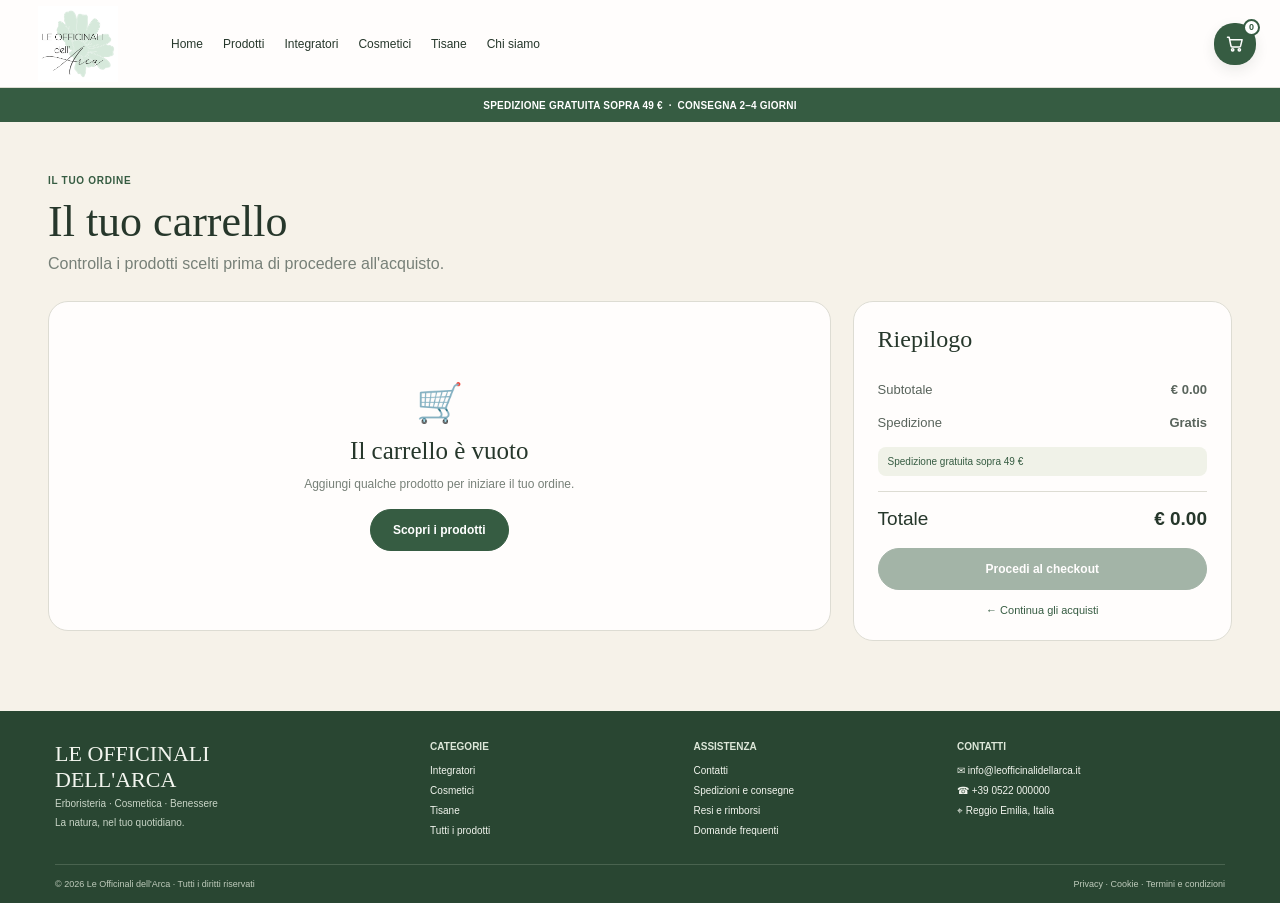
==== commit c7bdbb43: "Add files via upload" ====
--- a/cart.html
+++ b/cart.html
@@ -16,7 +16,7 @@
     <a href="tisane.html">Tisane</a><a href="chi-siamo.html">Chi siamo</a>
   </nav>
   <div class="header-actions">
-    <a class="cart-btn" href="cart.html">🛒 <span id="cartCount">0</span></a>
+    <a class="cart-btn" href="cart.html" aria-label="Apri il carrello"><svg class="cart-icon" viewBox="0 0 24 24" aria-hidden="true" focusable="false"><path d="M3 4h2l2.1 10.1a2 2 0 0 0 2 1.6h7.7a2 2 0 0 0 1.9-1.4L20.5 7H6.2"/><circle cx="9.2" cy="19" r="1.4"/><circle cx="17.2" cy="19" r="1.4"/></svg><span id="cartCount">0</span></a>
   </div>
 </header>
 <div class="announcement">SPEDIZIONE GRATUITA SOPRA 49 € &nbsp;·&nbsp; CONSEGNA 2–4 GIORNI</div>
--- a/css/style.css
+++ b/css/style.css
@@ -1,4 +1,4 @@
-*{box-sizing:border-box}html{scroll-behavior:smooth}body{margin:0;background:#F6F2E9;color:#26372B;font-family:"Segoe UI",Arial,sans-serif}.header{height:88px;background:#FFFDFC;border-bottom:1px solid #DDDCD3;display:flex;align-items:center;padding:0 24px;gap:18px;position:sticky;top:0;z-index:10}.brand{display:flex;align-items:center;text-decoration:none;color:#365C42;min-width:120px;height:82px;overflow:hidden}.brand img{width:108px;height:76px;object-fit:contain;display:block}.brand span{font-family:Georgia,serif;font-weight:bold;font-size:14px;line-height:1.05}.header nav{display:flex;gap:2px;flex:1}.header nav a{padding:12px 9px;text-decoration:none;color:#26372B;font-size:12px;border-radius:8px}.header nav a:hover{background:#F0F2E8}.header-actions{display:flex;align-items:center;gap:5px}.header input{width:190px;height:36px;border:1px solid #DDDCD3;border-radius:8px;background:#FBFBF9;padding:0 12px}.icon-btn,.cart-btn{border:0;background:transparent;color:#365C42;height:38px;border-radius:20px;cursor:pointer;font-size:20px}.icon-btn:hover{background:#F0F2E8}.cart-btn{background:#365C42;color:white;padding:0 14px;font-size:13px;font-weight:bold}.announcement{height:34px;background:#365C42;color:#fff;display:flex;align-items:center;justify-content:center;font-size:10px;font-weight:700;letter-spacing:.2px}.hero{margin:18px;min-height:430px;background:#EEE5D4;display:grid;grid-template-columns:46% 54%;padding:32px 6.5%;gap:30px}.hero-copy{padding-top:10px}.eyebrow{font-size:10px;color:#365C42;font-weight:800;letter-spacing:.7px}.hero h1{font:52px/1.03 Georgia,serif;margin:10px 0 14px}.hero p{font-size:16px;color:#778078;line-height:1.5;max-width:500px}.hero-actions{display:flex;gap:10px;margin-top:20px}.primary,.secondary{display:inline-flex;align-items:center;justify-content:center;text-decoration:none;height:42px;padding:0 22px;border-radius:22px;font-size:12px;font-weight:bold;cursor:pointer}.primary{background:#365C42;color:#fff;border:1px solid #365C42}.secondary{background:transparent;color:#365C42;border:1px solid #365C42}.hero-panel{position:relative;height:370px;border-radius:28px;overflow:hidden;background:#DCE5D5}.botanical{position:absolute;inset:0;background:radial-gradient(circle at 20% 25%,#EEF2E5 0 15%,transparent 16%),radial-gradient(circle at 80% 30%,#C6D2B7 0 20%,transparent 21%),radial-gradient(circle at 40% 85%,#C8D5BB 0 22%,transparent 23%),linear-gradient(135deg,#DCE3CF,#C8D5BB);filter:saturate(.8)}.featured{position:absolute;width:285px;height:320px;background:#FFFDFC;border:1px solid #DDDCD3;border-radius:20px;right:11%;top:50%;transform:translateY(-50%);padding:10px;box-shadow:0 15px 35px #26372b18}.featured .product-art{height:205px;border-radius:14px;background:#F0F2E8;margin-bottom:10px}.featured strong,.featured b,.featured-label{display:block;margin:3px 6px}.featured-label{font-size:9px;color:#365C42;font-weight:bold}.featured strong{font-size:15px}.featured b{font-size:16px}.decor{position:absolute;color:#365C42}.d1{left:12%;top:14%;font-size:34px}.d2{left:12%;bottom:18%;font-size:24px}.product-art{position:relative;background:#EEF1E8}.product-art:before{content:"";position:absolute;left:50%;top:50%;transform:translate(-50%,-45%);width:95px;height:125px;background:#D2B06C;border-radius:18px 18px 30px 30px;box-shadow:0 12px 10px #26372b18}.art-dropper:after{content:"SIERO VISO";position:absolute;left:50%;top:53%;transform:translate(-50%,-50%);background:#F6F2E5;padding:12px 7px;font:13px Georgia,serif;color:#304A35}.section-box{background:#FFFDFC;border:1px solid #DDDCD3;border-radius:20px;margin:4px 50px;padding:13px 24px 18px}.section-box h2{font:16px Georgia,serif;margin:0 0 10px}.category-list{display:flex;gap:15px;flex-wrap:wrap}.category-list button{height:46px;min-width:145px;border:0;border-radius:23px;background:#F0F2E8;color:#365C42;font-weight:bold;cursor:pointer}.products-section{padding:16px 42px}.section-heading{display:flex;justify-content:space-between;align-items:end;padding:0 8px 8px}.section-heading h2{font:30px Georgia,serif;margin:0;display:inline}.section-heading span{font-size:11px;color:#778078;margin-left:15px}.text-btn{border:0;background:transparent;color:#365C42;cursor:pointer}.product-grid{display:grid;grid-template-columns:repeat(4,1fr);gap:12px}.product-card{background:#FFFDFC;border:1px solid #DDDCD3;border-radius:15px;padding:7px;overflow:hidden}.product-card .visual{height:132px;border-radius:11px;background:#F0F2E8;display:flex;align-items:center;justify-content:center;overflow:hidden}.mini-art{width:100px;height:110px;background:#C5A36C;border-radius:18px 18px 28px 28px;position:relative}.mini-art:after{content:"";position:absolute;background:#F3EBDD;left:15px;right:15px;top:35px;height:48px;border-radius:7px}.product-info{padding:8px 6px}.category{font-size:8px;color:#365C42;font-weight:bold}.product-name{font-size:14px;font-weight:bold;margin:4px 0}.desc{font-size:9px;color:#778078;min-height:28px}.rating{display:flex;justify-content:space-between;align-items:center;margin:5px 0;color:#B88A2B;font-size:10px}.rating span{color:#778078;font-size:8px}.price{color:#26372B;font-weight:bold}.add{width:100%;height:31px;border:0;border-radius:16px;background:#365C42;color:white;font-size:9px;font-weight:bold;cursor:pointer}.trust{margin:22px 50px 28px;background:#294632;border-radius:18px;padding:20px 35px;display:grid;grid-template-columns:repeat(4,1fr);gap:20px;color:white}.trust div{display:grid;grid-template-columns:28px 1fr;grid-template-rows:1fr 1fr;column-gap:10px}.trust i{grid-row:1/3;font-size:23px;font-style:normal}.trust strong{font-size:12px}.trust span{font-size:10px;color:#C9D5C7}.about{margin:0 50px 45px;background:#FFFDFC;border-radius:20px;padding:34px 40px}.about h2{font:28px Georgia,serif;color:#365C42;margin:10px 0}.about p{color:#778078;max-width:850px}footer{background:#294632;color:#F2F5EE}.footer-main{padding:30px 55px 22px;display:grid;grid-template-columns:1.5fr 1fr 1fr 1.2fr;gap:40px}.footer-brand h3{font:22px Georgia,serif;margin:0}.footer-main h4{font-size:10px;color:#DDE7D9;margin:0 0 10px}.footer-main a,.footer-main p{display:block;color:#F2F5EE;text-decoration:none;font-size:10px;line-height:1.7;margin:3px 0;cursor:pointer}.footer-brand span,.footer-brand p{font-size:10px;color:#C9D5C7}.footer-bottom{border-top:1px solid #49634F;margin:0 55px;padding:14px 0;display:flex;justify-content:space-between;font-size:9px;color:#BFCBBC}.modal{position:fixed;inset:0;background:#26372b66;z-index:30;display:flex;align-items:center;justify-content:center}.hidden{display:none}.modal-card{width:min(520px,90vw);max-height:80vh;overflow:auto;background:#FFFDFC;border-radius:20px;padding:28px;position:relative}.modal-card h2{font:28px Georgia,serif}.close{position:absolute;right:18px;top:12px;border:0;background:transparent;font-size:28px;cursor:pointer}.cart-row{display:flex;justify-content:space-between;padding:12px 0;border-bottom:1px solid #DDDCD3}.cart-total{display:flex;justify-content:space-between;margin:20px 0;font-size:18px}.full{width:100%}@media(max-width:1100px){.header nav{display:none}.product-grid{grid-template-columns:repeat(2,1fr)}.hero{grid-template-columns:1fr}.footer-main{grid-template-columns:repeat(2,1fr)}.trust{grid-template-columns:repeat(2,1fr)}}@media(max-width:650px){.header{padding:5px 10px}.brand{min-width:86px;width:86px}.brand img{width:82px;height:68px}.brand span{display:none}.header-actions input{display:none}.hero{margin:8px;padding:28px 22px}.hero h1{font-size:42px}.hero-panel{height:330px}.featured{right:6%;width:240px}.section-box,.trust,.about{margin-left:12px;margin-right:12px}.products-section{padding:16px 12px}.product-grid{grid-template-columns:1fr}.trust{grid-template-columns:1fr}.footer-main{grid-template-columns:1fr;padding:30px 25px}.footer-bottom{margin:0 25px;display:block}.footer-bottom span{display:block;margin:5px 0}}
+*{box-sizing:border-box}html{scroll-behavior:smooth}body{margin:0;background:#F6F2E9;color:#26372B;font-family:"Segoe UI",Arial,sans-serif}.header{height:88px;background:#FFFDFC;border-bottom:1px solid #DDDCD3;display:flex;align-items:center;padding:0 24px;gap:18px;position:sticky;top:0;z-index:10}.brand{display:flex;align-items:center;text-decoration:none;color:#365C42;min-width:120px;height:82px;overflow:hidden}.brand img{width:108px;height:76px;object-fit:contain;display:block}.brand span{font-family:Georgia,serif;font-weight:bold;font-size:14px;line-height:1.05}.header nav{display:flex;gap:2px;flex:1}.header nav a{padding:12px 9px;text-decoration:none;color:#26372B;font-size:12px;border-radius:8px}.header nav a:hover{background:#F0F2E8}.header-actions{display:flex;align-items:center;gap:5px}.header input{width:190px;height:36px;border:1px solid #DDDCD3;border-radius:8px;background:#FBFBF9;padding:0 12px}.icon-btn,.cart-btn{border:0;background:transparent;color:#365C42;height:40px;border-radius:20px;cursor:pointer}.icon-btn{font-size:20px}.icon-btn:hover{background:#F0F2E8}.cart-btn{position:relative;width:42px;height:42px;padding:0;display:inline-flex;align-items:center;justify-content:center;background:#365C42;color:#fff;text-decoration:none;box-shadow:0 5px 14px #26372b18;transition:transform .18s ease,background .18s ease,box-shadow .18s ease}.cart-btn:hover{background:#2d5038;transform:translateY(-1px);box-shadow:0 7px 18px #26372b25}.cart-icon{width:20px;height:20px;fill:none;stroke:currentColor;stroke-width:1.8;stroke-linecap:round;stroke-linejoin:round}.cart-btn #cartCount{position:absolute;right:-4px;top:-4px;min-width:17px;height:17px;padding:0 4px;border-radius:10px;background:#fff;color:#365C42;border:2px solid #365C42;display:flex;align-items:center;justify-content:center;font-size:9px;line-height:1;font-weight:800}.announcement{height:34px;background:#365C42;color:#fff;display:flex;align-items:center;justify-content:center;font-size:10px;font-weight:700;letter-spacing:.2px}.hero{margin:18px;min-height:430px;background:#EEE5D4;display:grid;grid-template-columns:46% 54%;padding:32px 6.5%;gap:30px}.hero-copy{padding-top:10px}.eyebrow{font-size:10px;color:#365C42;font-weight:800;letter-spacing:.7px}.hero h1{font:52px/1.03 Georgia,serif;margin:10px 0 14px}.hero p{font-size:16px;color:#778078;line-height:1.5;max-width:500px}.hero-actions{display:flex;gap:10px;margin-top:20px}.primary,.secondary{display:inline-flex;align-items:center;justify-content:center;text-decoration:none;height:42px;padding:0 22px;border-radius:22px;font-size:12px;font-weight:bold;cursor:pointer}.primary{background:#365C42;color:#fff;border:1px solid #365C42}.secondary{background:transparent;color:#365C42;border:1px solid #365C42}.hero-panel{position:relative;height:370px;border-radius:28px;overflow:hidden;background:#DCE5D5}.botanical{position:absolute;inset:0;background:radial-gradient(circle at 20% 25%,#EEF2E5 0 15%,transparent 16%),radial-gradient(circle at 80% 30%,#C6D2B7 0 20%,transparent 21%),radial-gradient(circle at 40% 85%,#C8D5BB 0 22%,transparent 23%),linear-gradient(135deg,#DCE3CF,#C8D5BB);filter:saturate(.8)}.featured{position:absolute;width:285px;height:320px;background:#FFFDFC;border:1px solid #DDDCD3;border-radius:20px;right:11%;top:50%;transform:translateY(-50%);padding:10px;box-shadow:0 15px 35px #26372b18}.featured .product-art{height:205px;border-radius:14px;background:#F0F2E8;margin-bottom:10px}.featured strong,.featured b,.featured-label{display:block;margin:3px 6px}.featured-label{font-size:9px;color:#365C42;font-weight:bold}.featured strong{font-size:15px}.featured b{font-size:16px}.decor{position:absolute;color:#365C42}.d1{left:12%;top:14%;font-size:34px}.d2{left:12%;bottom:18%;font-size:24px}.product-art{position:relative;background:#EEF1E8}.product-art:before{content:"";position:absolute;left:50%;top:50%;transform:translate(-50%,-45%);width:95px;height:125px;background:#D2B06C;border-radius:18px 18px 30px 30px;box-shadow:0 12px 10px #26372b18}.art-dropper:after{content:"SIERO VISO";position:absolute;left:50%;top:53%;transform:translate(-50%,-50%);background:#F6F2E5;padding:12px 7px;font:13px Georgia,serif;color:#304A35}.section-box{background:#FFFDFC;border:1px solid #DDDCD3;border-radius:20px;margin:4px 50px;padding:13px 24px 18px}.section-box h2{font:16px Georgia,serif;margin:0 0 10px}.category-list{display:flex;gap:15px;flex-wrap:wrap}.category-list button{height:46px;min-width:145px;border:0;border-radius:23px;background:#F0F2E8;color:#365C42;font-weight:bold;cursor:pointer}.products-section{padding:16px 42px}.section-heading{display:flex;justify-content:space-between;align-items:end;padding:0 8px 8px}.section-heading h2{font:30px Georgia,serif;margin:0;display:inline}.section-heading span{font-size:11px;color:#778078;margin-left:15px}.text-btn{border:0;background:transparent;color:#365C42;cursor:pointer}.product-grid{display:grid;grid-template-columns:repeat(4,1fr);gap:12px}.product-card{background:#FFFDFC;border:1px solid #DDDCD3;border-radius:15px;padding:7px;overflow:hidden}.product-card .visual{height:132px;border-radius:11px;background:#F0F2E8;display:flex;align-items:center;justify-content:center;overflow:hidden}.mini-art{width:100px;height:110px;background:#C5A36C;border-radius:18px 18px 28px 28px;position:relative}.mini-art:after{content:"";position:absolute;background:#F3EBDD;left:15px;right:15px;top:35px;height:48px;border-radius:7px}.product-info{padding:8px 6px}.category{font-size:8px;color:#365C42;font-weight:bold}.product-name{font-size:14px;font-weight:bold;margin:4px 0}.desc{font-size:9px;color:#778078;min-height:28px}.rating{display:flex;justify-content:space-between;align-items:center;margin:5px 0;color:#B88A2B;font-size:10px}.rating span{color:#778078;font-size:8px}.price{color:#26372B;font-weight:bold}.add{width:100%;height:31px;border:0;border-radius:16px;background:#365C42;color:white;font-size:9px;font-weight:bold;cursor:pointer}.trust{margin:22px 50px 28px;background:#294632;border-radius:18px;padding:20px 35px;display:grid;grid-template-columns:repeat(4,1fr);gap:20px;color:white}.trust div{display:grid;grid-template-columns:28px 1fr;grid-template-rows:1fr 1fr;column-gap:10px}.trust i{grid-row:1/3;font-size:23px;font-style:normal}.trust strong{font-size:12px}.trust span{font-size:10px;color:#C9D5C7}.about{margin:0 50px 45px;background:#FFFDFC;border-radius:20px;padding:34px 40px}.about h2{font:28px Georgia,serif;color:#365C42;margin:10px 0}.about p{color:#778078;max-width:850px}footer{background:#294632;color:#F2F5EE}.footer-main{padding:30px 55px 22px;display:grid;grid-template-columns:1.5fr 1fr 1fr 1.2fr;gap:40px}.footer-brand h3{font:22px Georgia,serif;margin:0}.footer-main h4{font-size:10px;color:#DDE7D9;margin:0 0 10px}.footer-main a,.footer-main p{display:block;color:#F2F5EE;text-decoration:none;font-size:10px;line-height:1.7;margin:3px 0;cursor:pointer}.footer-brand span,.footer-brand p{font-size:10px;color:#C9D5C7}.footer-bottom{border-top:1px solid #49634F;margin:0 55px;padding:14px 0;display:flex;justify-content:space-between;font-size:9px;color:#BFCBBC}.modal{position:fixed;inset:0;background:#26372b66;z-index:30;display:flex;align-items:center;justify-content:center}.hidden{display:none}.modal-card{width:min(520px,90vw);max-height:80vh;overflow:auto;background:#FFFDFC;border-radius:20px;padding:28px;position:relative}.modal-card h2{font:28px Georgia,serif}.close{position:absolute;right:18px;top:12px;border:0;background:transparent;font-size:28px;cursor:pointer}.cart-row{display:flex;justify-content:space-between;padding:12px 0;border-bottom:1px solid #DDDCD3}.cart-total{display:flex;justify-content:space-between;margin:20px 0;font-size:18px}.full{width:100%}@media(max-width:1100px){.header nav{display:none}.product-grid{grid-template-columns:repeat(2,1fr)}.hero{grid-template-columns:1fr}.footer-main{grid-template-columns:repeat(2,1fr)}.trust{grid-template-columns:repeat(2,1fr)}}@media(max-width:650px){.header{padding:5px 10px}.brand{min-width:86px;width:86px}.brand img{width:82px;height:68px}.brand span{display:none}.header-actions input{display:none}.hero{margin:8px;padding:28px 22px}.hero h1{font-size:42px}.hero-panel{height:330px}.featured{right:6%;width:240px}.section-box,.trust,.about{margin-left:12px;margin-right:12px}.products-section{padding:16px 12px}.product-grid{grid-template-columns:1fr}.trust{grid-template-columns:1fr}.footer-main{grid-template-columns:1fr;padding:30px 25px}.footer-bottom{margin:0 25px;display:block}.footer-bottom span{display:block;margin:5px 0}}
 
 /* Pagine carrello e checkout */
 .inner-page{background:#F6F2E9;min-height:100vh}.page-content{max-width:1240px;margin:0 auto;padding:48px 28px 70px}.page-title{margin-bottom:28px}.page-title h1{font:44px Georgia,serif;margin:8px 0}.page-title p{color:#778078;margin:0;max-width:720px}.cart-layout,.checkout-layout{display:grid;grid-template-columns:minmax(0,1.65fr) minmax(300px,.8fr);gap:22px;align-items:start}.cart-page-card,.checkout-card,.summary-card{background:#FFFDFC;border:1px solid #DDDCD3;border-radius:20px;padding:24px}.cart-page-row{display:grid;grid-template-columns:105px minmax(180px,1fr) auto auto auto;gap:18px;align-items:center;padding:16px 0;border-bottom:1px solid #DDDCD3}.cart-page-row:last-child{border-bottom:0}.cart-product-art{height:105px;border-radius:14px;background:#F0F2E8;display:flex;align-items:center;justify-content:center}.cart-product-art .mini-art{transform:scale(.72)}.cart-product-info h3{margin:4px 0;font-size:17px}.cart-product-info p{font-size:11px;color:#778078;margin:4px 0 8px}.quantity-control{display:flex;align-items:center;border:1px solid #DDDCD3;border-radius:18px;overflow:hidden}.quantity-control button{width:32px;height:32px;border:0;background:#F0F2E8;color:#365C42;font-size:18px;cursor:pointer}.quantity-control span{width:34px;text-align:center;font-size:12px}.row-total{font-size:14px;white-space:nowrap}.remove-item{border:0;background:transparent;color:#8B6D66;font-size:23px;cursor:pointer}.summary-card{position:sticky;top:110px}.summary-card h2{font:24px Georgia,serif;margin:0 0 20px}.summary-line{display:flex;justify-content:space-between;padding:9px 0;color:#59645C;font-size:13px}.free-shipping{font-size:10px;color:#365C42;background:#F0F2E8;border-radius:8px;padding:9px 10px;margin:8px 0 15px}.summary-total{display:flex;justify-content:space-between;border-top:1px solid #DDDCD3;padding-top:16px;margin:10px 0 18px;font-size:19px}.continue-shopping{display:block;text-align:center;color:#365C42;text-decoration:none;font-size:11px;margin-top:14px}.empty-state{text-align:center;padding:55px 20px}.empty-icon{font-size:38px}.empty-state h2{font:25px Georgia,serif;margin:12px 0 6px}.empty-state p{color:#778078;font-size:12px;margin-bottom:18px}.disabled{opacity:.45;pointer-events:none}.form-section{padding-bottom:24px;margin-bottom:24px;border-bottom:1px solid #DDDCD3}.form-section h2{font:20px Georgia,serif;margin:0 0 16px}.form-grid{display:grid;grid-template-columns:1fr 1fr;gap:14px}.form-grid label{font-size:11px;color:#59645C;font-weight:600}.form-grid label.wide{grid-column:1/-1}.form-grid input{display:block;width:100%;height:43px;margin-top:6px;border:1px solid #DDDCD3;border-radius:10px;background:#FBFBF9;padding:0 12px;color:#26372B;outline:none}.form-grid input:focus{border-color:#365C42;box-shadow:0 0 0 3px #365C4212}.payment-demo{display:flex;gap:14px;align-items:flex-start;background:#F0F2E8;border-radius:12px;padding:14px}.payment-demo>span{font-size:25px}.payment-demo strong{font-size:13px}.payment-demo p{font-size:10px;color:#778078;margin:5px 0 0;line-height:1.5}.checkbox-label{display:flex;align-items:center;gap:8px;font-size:11px;color:#59645C;margin-bottom:18px}.checkout-submit{border:0;font-family:inherit}.checkout-item{display:flex;justify-content:space-between;gap:12px;padding:9px 0;border-bottom:1px solid #DDDCD3;font-size:11px}.muted{font-size:11px;color:#778078;line-height:1.5}.muted a{color:#365C42}.summary-card .full{width:100%}@media(max-width:900px){.cart-layout,.checkout-layout{grid-template-columns:1fr}.summary-card{position:static}.cart-page-row{grid-template-columns:85px 1fr auto;gap:12px}.quantity-control{grid-column:2}.row-total{grid-column:3;grid-row:2}.remove-item{grid-column:3;grid-row:1}.cart-product-art{height:85px}}@media(max-width:600px){.page-content{padding:30px 12px 50px}.page-title h1{font-size:36px}.cart-page-card,.checkout-card,.summary-card{padding:17px}.cart-page-row{grid-template-columns:70px 1fr auto}.cart-product-art{height:70px}.cart-product-art .mini-art{transform:scale(.52)}.cart-product-info h3{font-size:14px}.cart-product-info p{font-size:9px}.quantity-control{grid-column:2;grid-row:2}.row-total{grid-column:3;grid-row:2}.form-grid{grid-template-columns:1fr}.form-grid label.wide{grid-column:auto}}
@@ -6,3 +6,10 @@
 /* Pagine categorie e Chi siamo */
 .header nav a.active{color:#365C42;font-weight:700;background:#F0F2E8;border-radius:8px;padding:10px 12px}
 .category-page .page-content{padding-bottom:80px}.category-grid{margin-top:8px}.category-page .product-card{min-height:100%}.added-message{position:fixed;right:28px;bottom:28px;background:#294632;color:#fff;padding:12px 18px;border-radius:12px;font-size:12px;box-shadow:0 10px 30px #26372b22;transform:translateY(20px);opacity:0;pointer-events:none;transition:.25s;z-index:50}.added-message.show{transform:translateY(0);opacity:1}.about-hero{display:grid;grid-template-columns:1.3fr .8fr;gap:28px;align-items:stretch;background:#FFFDFC;border:1px solid #DDDCD3;border-radius:22px;padding:42px;margin-bottom:24px}.about-hero h1{font:52px Georgia,serif;color:#365C42;line-height:1.03;margin:12px 0 18px}.about-hero p{color:#778078;max-width:650px;line-height:1.7}.about-art{min-height:320px;border-radius:18px;background:linear-gradient(145deg,#DCE5D5,#C8D5BB);display:flex;align-items:center;justify-content:center;flex-direction:column;color:#365C42;text-align:center}.about-art span{font-size:72px}.about-art strong{font:28px Georgia,serif}.about-story{display:grid;grid-template-columns:1fr 1.3fr;gap:35px;background:#F0F2E8;border-radius:20px;padding:35px 40px;margin-bottom:24px}.about-story h2{font:30px Georgia,serif;color:#365C42;margin:10px 0}.about-story p{color:#59645C;line-height:1.8;margin:0}.about-trust{margin:0}.about-page .page-content{padding-top:45px}@media(max-width:800px){.about-hero,.about-story{grid-template-columns:1fr}.about-hero h1{font-size:42px}.about-art{min-height:230px}}
+
+/* Product images - reliable static assets for GitHub Pages */
+.product-card .visual{background:#F0F2E8;position:relative;}
+.product-image{width:100%;height:100%;object-fit:contain;display:block;mix-blend-mode:multiply;}
+.cart-product-image{width:100%;height:100%;object-fit:contain;display:block;mix-blend-mode:multiply;}
+.cart-product-art{overflow:hidden;}
+@media(max-width:600px){.product-card .visual{height:180px;}}
